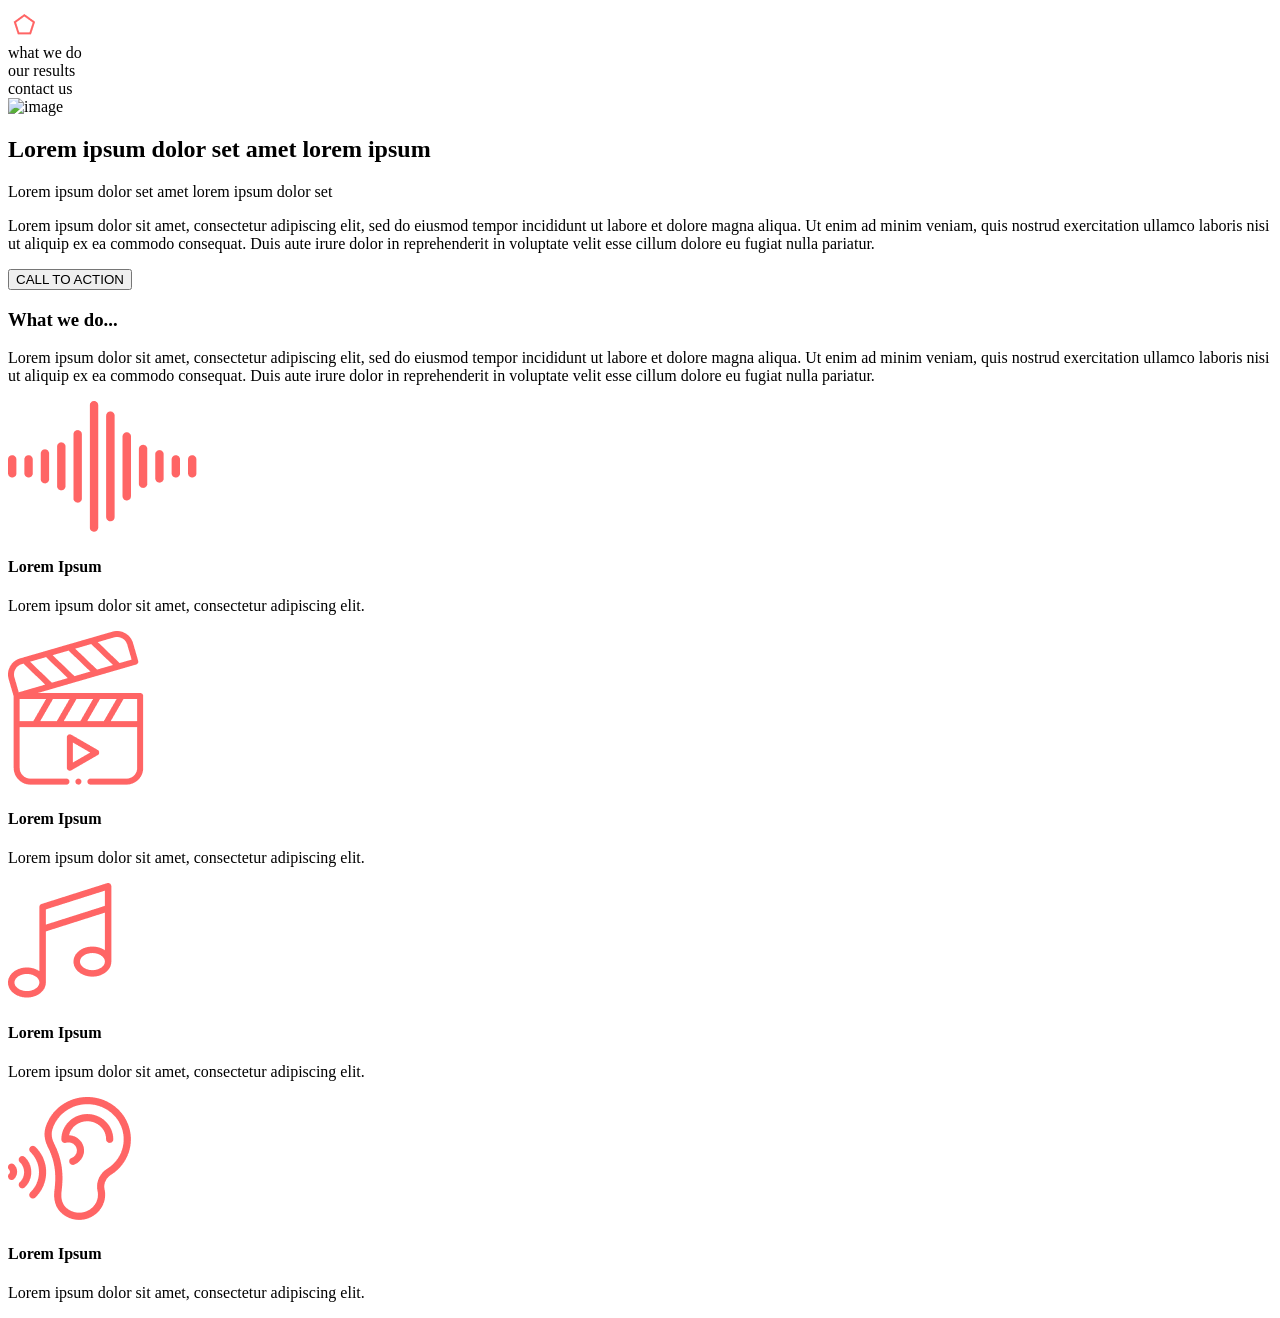
==== index.html @ 50480568 "Add project to repo" ====
<!DOCTYPE html>
<html lang="en">
<head>
    <meta charset="UTF-8">
    <meta name="viewport" content="width=device-width, initial-scale=1.0">
    <title>HEADPHONES</title>
    <link rel="stylesheet" href="styles.css">
</head>
<body>
    <section class="header">
        <div class="header-box">
            <header class="header">
                <img class="logo" src="images/logo.png" alt="LOGO">
                <div class="menu">what we do</div>
                <div class="menu">our results</div>
                <div class="menu">contact us</div>
            </header>
        </div>
    </section>
    <section class="main-part">
        <div class="main-part-box">
            <div class="main-part">
                <img class="backround-img-1" src="images/img-1" alt="image">
                <div class="text">
                    <h2>Lorem ipsum dolor set amet lorem ipsum</h2>
                    <p>Lorem ipsum dolor set amet lorem ipsum dolor set</p>
                    <p>Lorem ipsum dolor sit amet, consectetur adipiscing elit, sed do eiusmod tempor incididunt ut labore et dolore magna aliqua. Ut enim ad minim veniam, quis nostrud exercitation ullamco laboris nisi ut aliquip ex ea commodo consequat. Duis aute irure dolor in reprehenderit in voluptate velit esse cillum dolore eu fugiat nulla pariatur.</p>
                    <div class="button">
                        <button>CALL TO ACTION</button>
                    </div>
                </div>
            </div>
        </div>
    </section>
    <section class="part-1-what-we-do">
        <div class="what-we-do">
            <div class="text-wapper">
                <h3>What we do...</h3>

                <p>Lorem ipsum dolor sit amet, consectetur adipiscing elit, sed do eiusmod tempor incididunt ut labore et dolore magna aliqua. Ut enim ad minim veniam, quis nostrud exercitation ullamco laboris nisi ut aliquip ex ea commodo consequat. Duis aute irure dolor in reprehenderit in voluptate velit esse cillum dolore eu fugiat nulla pariatur.</p>
            </div>
        </div>
    </section>
    <section class="part-2-icons">
        <div class="part-icons">
            <div class="icon-1">
                <img class="icon" src="images/icon-1.png" alt="image">
                <h4>Lorem Ipsum</h4>
                <p>Lorem ipsum dolor sit amet, consectetur adipiscing elit.</p>
            </div>
            <div class="icon-2">
                <img class="icon" src="images/icon-2.png" alt="image">
                <h4>Lorem Ipsum</h4>
                <p>Lorem ipsum dolor sit amet, consectetur adipiscing elit.</p>
            </div>
            <div class="icon-3">
                <img class="icon" src="images/icon-3.png" alt="image">
                <h4>Lorem Ipsum</h4>
                <p>Lorem ipsum dolor sit amet, consectetur adipiscing elit.</p>
            </div>
            <div class="icon-4">
                <img class="icon" src="images/icon-4.png" alt="image">
                <h4>Lorem Ipsum</h4>
                <p>Lorem ipsum dolor sit amet, consectetur adipiscing elit.</p>
            </div>

        </div>
    </section>
</body>
</html>
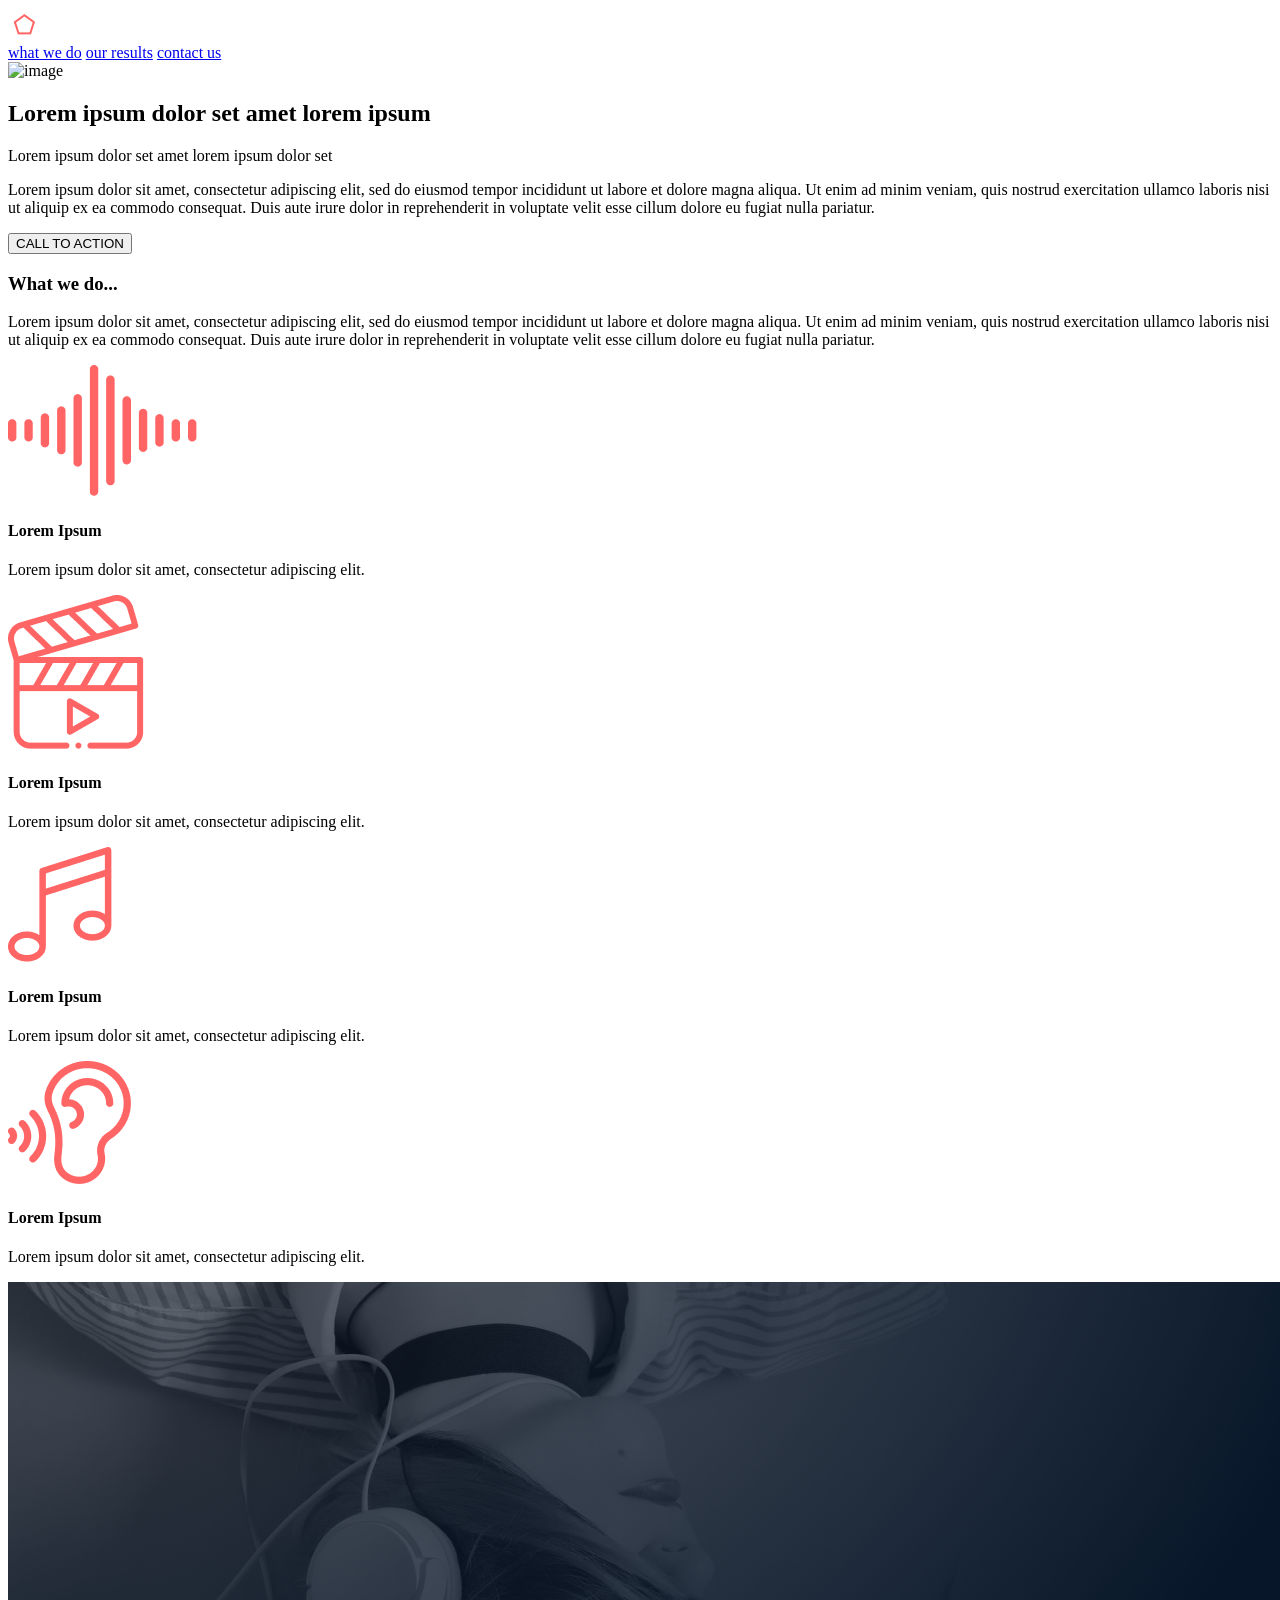
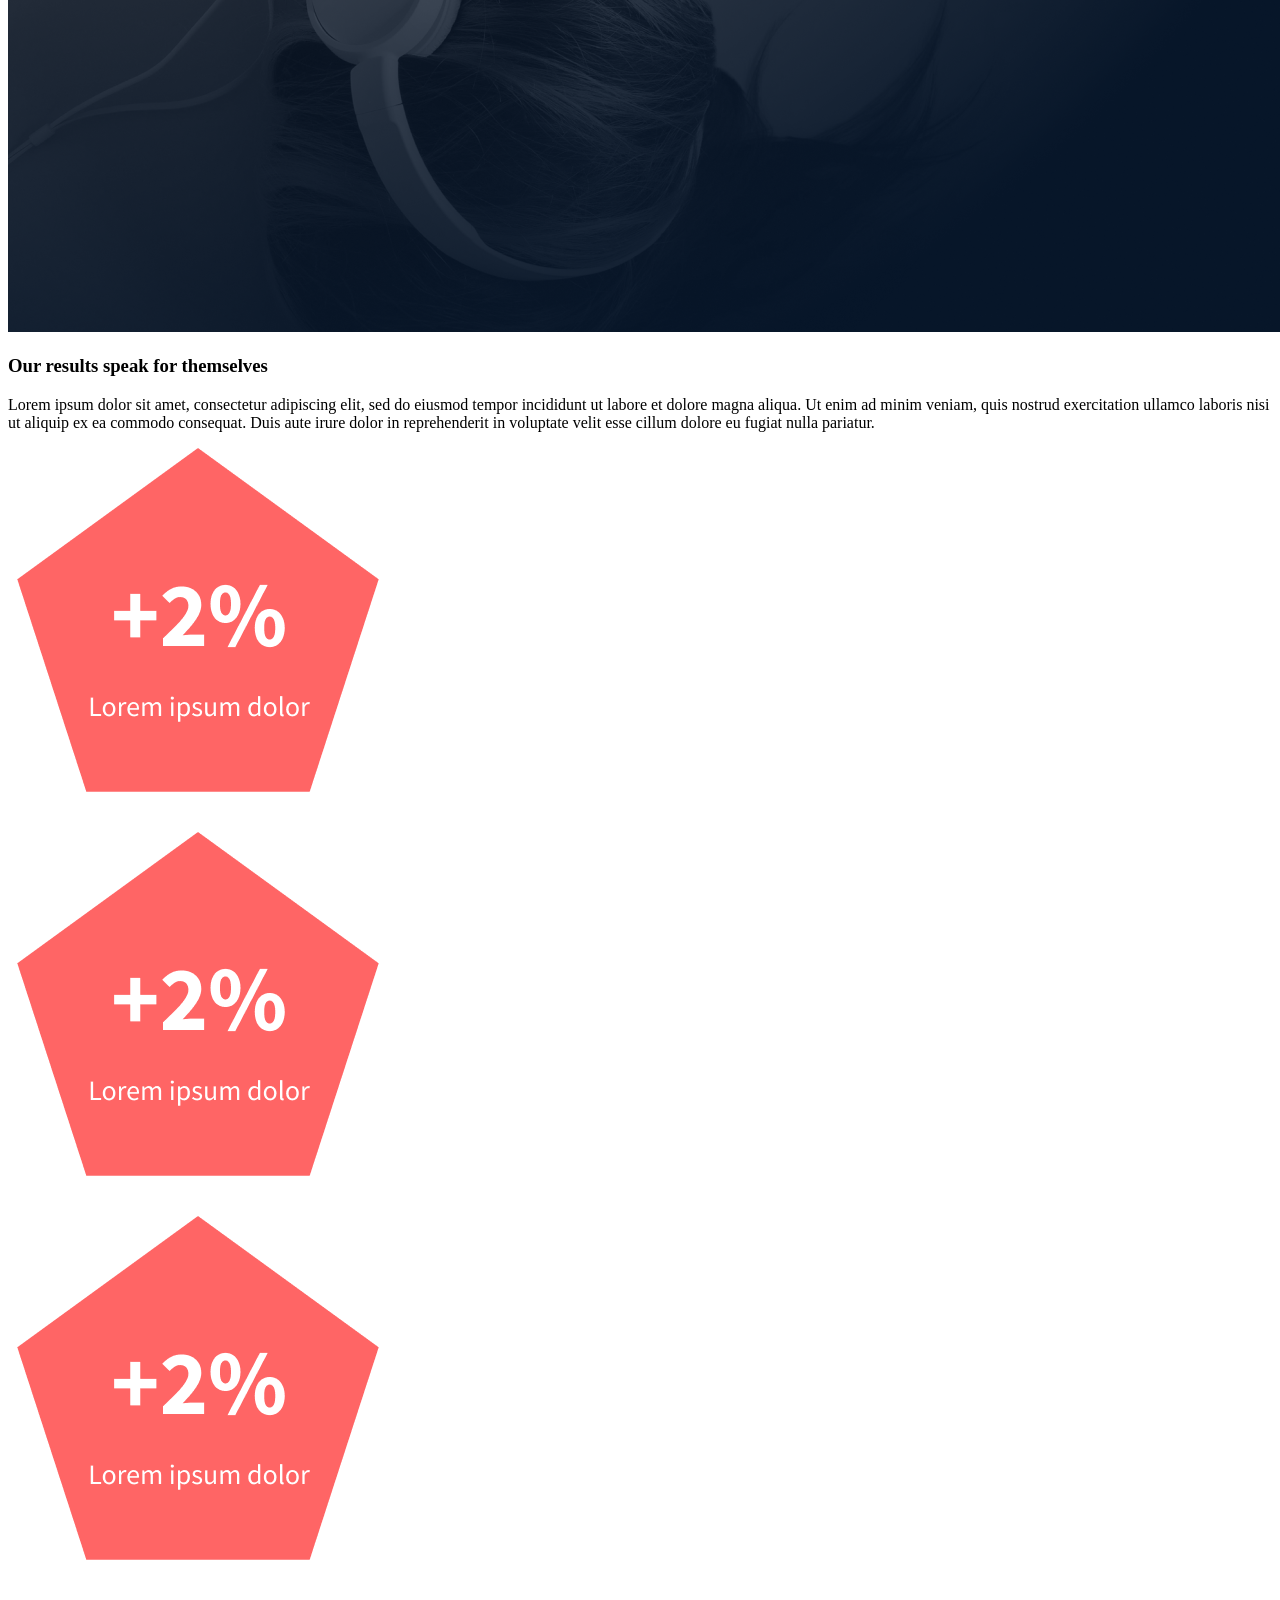
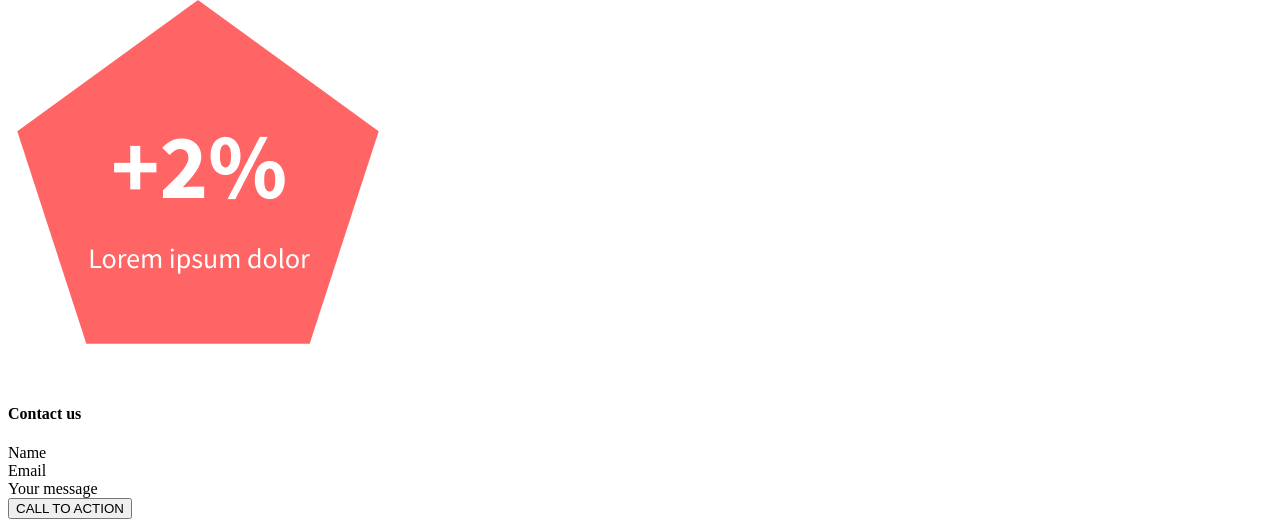
==== commit 76e29c03: "Add the file" ====
--- a/index.html
+++ b/index.html
@@ -7,20 +7,24 @@
     <link rel="stylesheet" href="styles.css">
 </head>
 <body>
-    <section class="header">
+    <section class="section-header">
         <div class="header-box">
             <header class="header">
                 <img class="logo" src="images/logo.png" alt="LOGO">
-                <div class="menu">what we do</div>
-                <div class="menu">our results</div>
-                <div class="menu">contact us</div>
+                <div class="menu">
+                    <nav>
+                        <a href="what-we-do">what we do</a>
+                        <a href="our results">our results</a>
+                        <a href="contact us">contact us</a>
+                    </nav>
+                </div>
             </header>
         </div>
     </section>
-    <section class="main-part">
+    <section class="section-main-part">
         <div class="main-part-box">
             <div class="main-part">
-                <img class="backround-img-1" src="images/img-1" alt="image">
+                <img class="background-img-1" src="images/img-1.png" alt="image">
                 <div class="text">
                     <h2>Lorem ipsum dolor set amet lorem ipsum</h2>
                     <p>Lorem ipsum dolor set amet lorem ipsum dolor set</p>
@@ -32,7 +36,7 @@
             </div>
         </div>
     </section>
-    <section class="part-1-what-we-do">
+    <section class="section-part-1">
         <div class="what-we-do">
             <div class="text-wapper">
                 <h3>What we do...</h3>
@@ -41,8 +45,8 @@
             </div>
         </div>
     </section>
-    <section class="part-2-icons">
-        <div class="part-icons">
+    <section class="section-part-2">
+        <div class="icons">
             <div class="icon-1">
                 <img class="icon" src="images/icon-1.png" alt="image">
                 <h4>Lorem Ipsum</h4>
@@ -63,7 +67,45 @@
                 <h4>Lorem Ipsum</h4>
                 <p>Lorem ipsum dolor sit amet, consectetur adipiscing elit.</p>
             </div>
-
+        </div>
+    </section>
+    <section class="section-part-3">
+        <div class="dark">
+            <img class="background-img-2" src="images/img-2.png" alt="image">
+            <h3>Our results speak for themselves</h3>
+            <p>Lorem ipsum dolor sit amet, consectetur adipiscing elit, sed do eiusmod tempor incididunt ut labore et dolore magna aliqua. Ut enim ad minim veniam, quis nostrud exercitation ullamco laboris nisi ut aliquip ex ea commodo consequat. Duis aute irure dolor in reprehenderit in voluptate velit esse cillum dolore eu fugiat nulla pariatur.</p>
+            <div class="dot-images">
+                <img class="dot" src="images/dot.png" alt="image">
+            </div>
+            <div class="dot-images">
+                <img class="dot" src="images/dot.png" alt="image">
+            </div>
+            <div class="dot-images">
+                <img class="dot" src="images/dot.png" alt="image">
+            </div>
+            <div class="dot-images">
+                <img class="dot" src="images/dot.png" alt="image">
+            </div>
+        </div>
+    </section>
+    <section class="section-part-4">
+        <div class="contact-us">
+            <h4>Contact us</h4>
+            <div class="input-2">
+                <div class="text">Name</div>
+                <div class="rectangle"></div>
+            </div>
+            <div class="input-2">
+                <div class="text">Email</div>
+                <div class="rectangle"></div>
+            </div>
+            <div class="input-3">
+                <div class="text">Your message</div>
+                <div class="rectangle"></div>
+            </div>
+            <div class="button">
+                <button>CALL TO ACTION</button>
+            </div>
         </div>
     </section>
 </body>
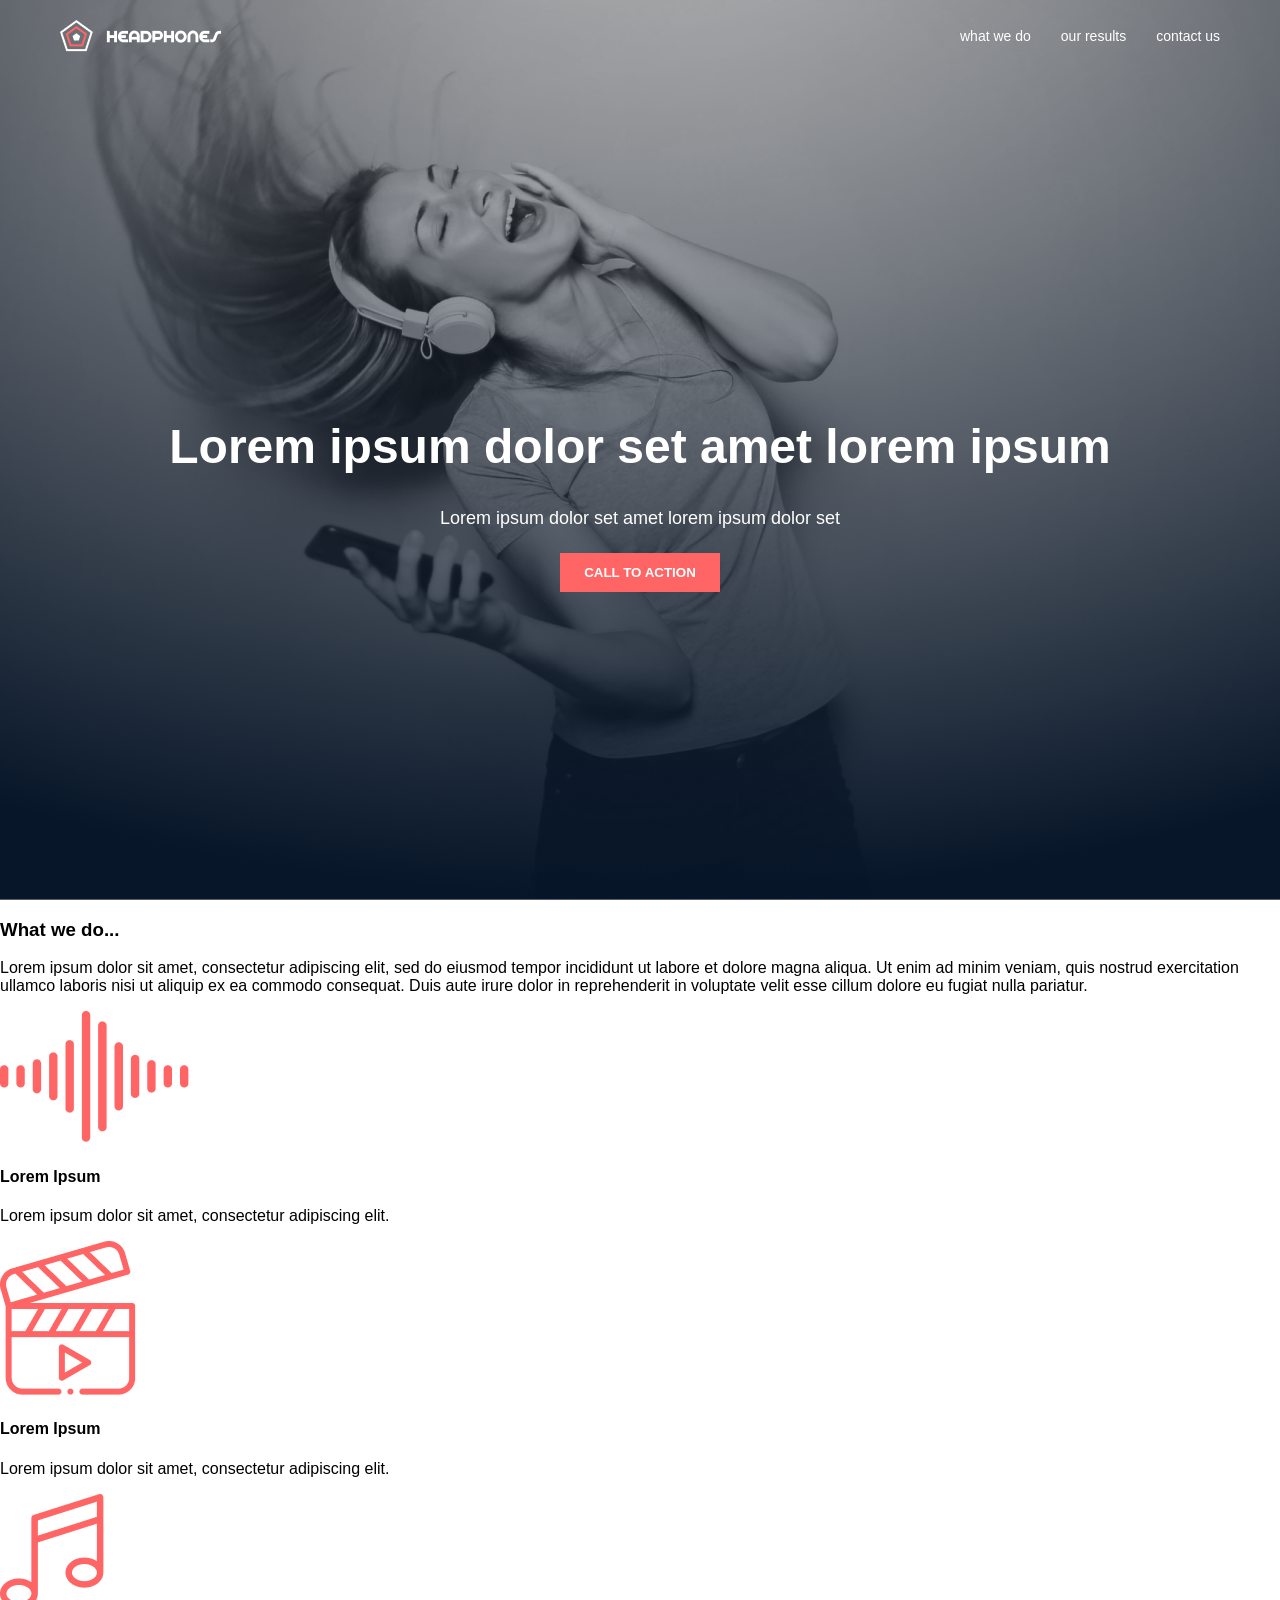
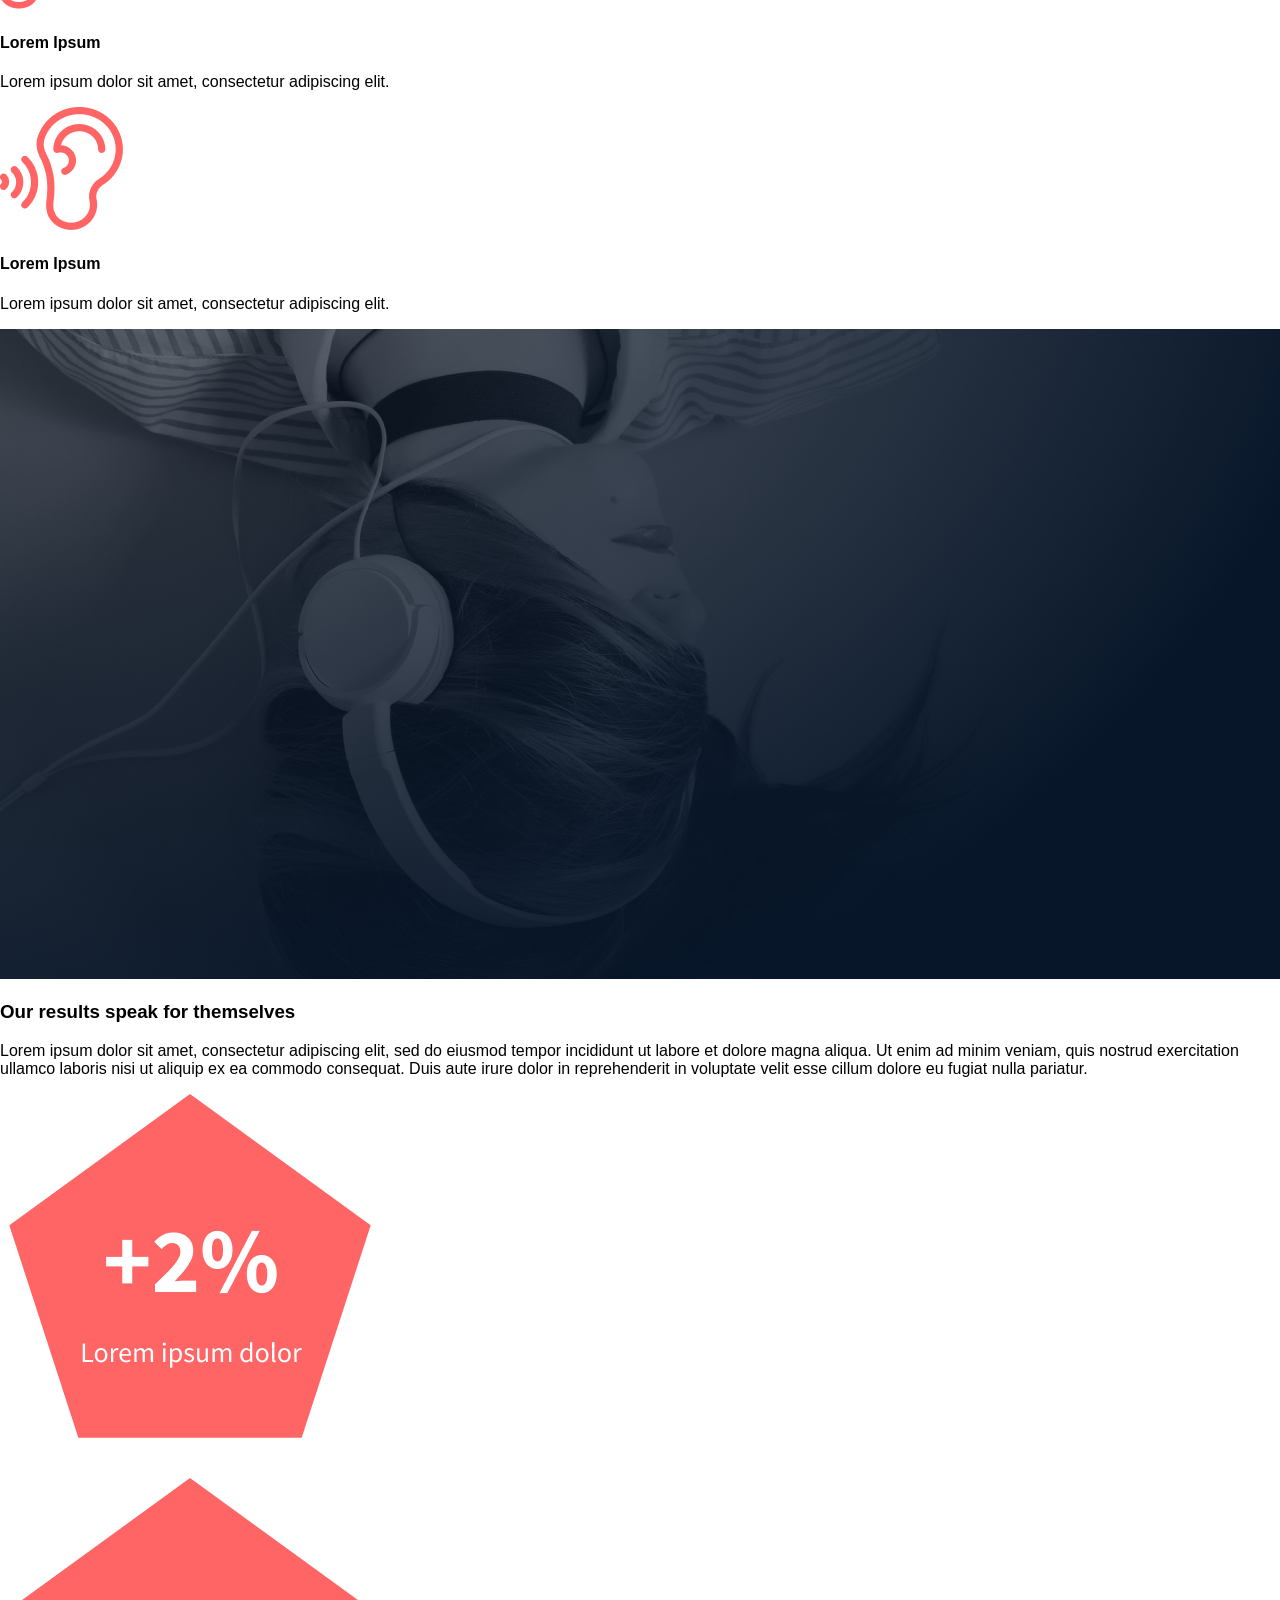
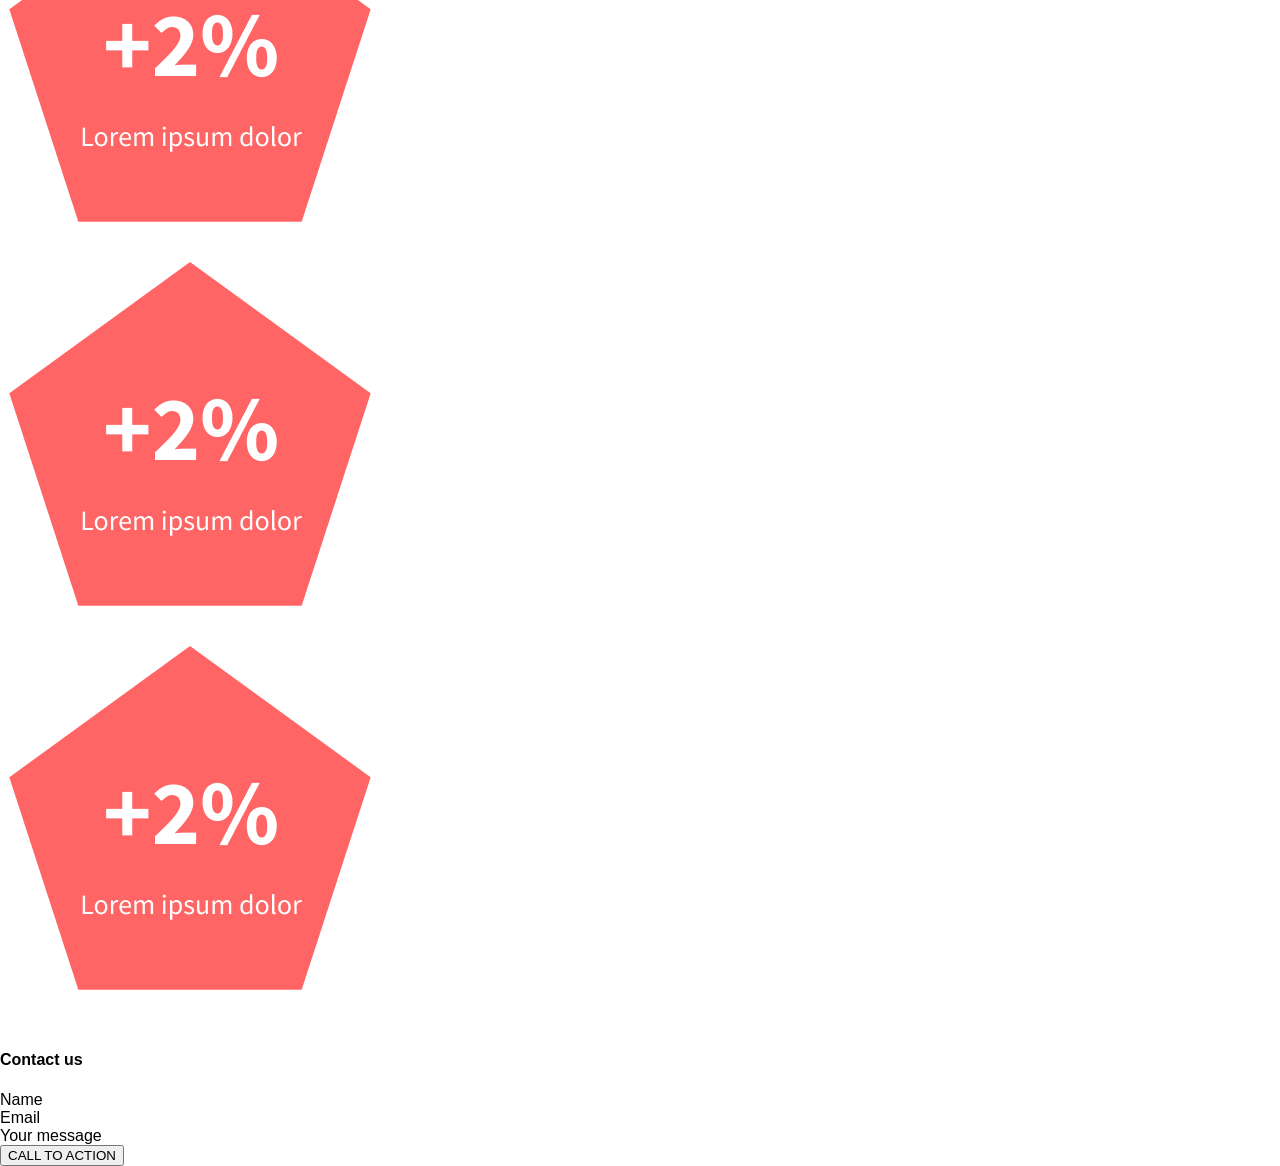
==== commit 38c76e1a: "Add task1" ====
--- a/index.html
+++ b/index.html
@@ -7,34 +7,21 @@
     <link rel="stylesheet" href="styles.css">
 </head>
 <body>
-    <section class="section-header">
-        <div class="header-box">
-            <header class="header">
-                <img class="logo" src="images/logo.png" alt="LOGO">
-                <div class="menu">
-                    <nav>
-                        <a href="what-we-do">what we do</a>
-                        <a href="our results">our results</a>
-                        <a href="contact us">contact us</a>
-                    </nav>
-                </div>
-            </header>
-        </div>
-    </section>
-    <section class="section-main-part">
-        <div class="main-part-box">
-            <div class="main-part">
-                <img class="background-img-1" src="images/img-1.png" alt="image">
-                <div class="text">
-                    <h2>Lorem ipsum dolor set amet lorem ipsum</h2>
-                    <p>Lorem ipsum dolor set amet lorem ipsum dolor set</p>
-                    <p>Lorem ipsum dolor sit amet, consectetur adipiscing elit, sed do eiusmod tempor incididunt ut labore et dolore magna aliqua. Ut enim ad minim veniam, quis nostrud exercitation ullamco laboris nisi ut aliquip ex ea commodo consequat. Duis aute irure dolor in reprehenderit in voluptate velit esse cillum dolore eu fugiat nulla pariatur.</p>
-                    <div class="button">
-                        <button>CALL TO ACTION</button>
-                    </div>
-                </div>
-            </div>
-        </div>
+    <section class="hero">
+    <header class="navbar">
+        <img class="logo" src="images/logo.png" alt="LOGO">
+        <nav class="nav-links">
+        <a href="#">what we do</a>
+        <a href="#">our results</a>
+        <a href="#">contact us</a>
+        </nav>
+    </header>
+
+    <div class="hero-content">
+        <h1>Lorem ipsum dolor set amet lorem ipsum</h1>
+        <p>Lorem ipsum dolor set amet lorem ipsum dolor set</p>
+        <button>CALL TO ACTION</button>
+    </div>
     </section>
     <section class="section-part-1">
         <div class="what-we-do">
--- a/styles.css
+++ b/styles.css
@@ -0,0 +1,61 @@
+body {
+  margin: 0;
+  font-family: Arial, sans-serif;
+}
+
+.hero {
+  height: 100vh;
+  background: url('images/img-1.png') center/cover no-repeat;
+  color: white;
+  display: flex;
+  flex-direction: column;
+}
+
+/* NAVBAR */
+.navbar {
+  display: flex;
+  justify-content: space-between;
+  align-items: center;
+  padding: 20px 60px;
+}
+
+.nav-links {
+  display: flex;
+  gap: 30px;
+}
+
+.nav-links a {
+  color: white;
+  text-decoration: none;
+  font-size: 14px;
+}
+
+/* HERO CONTENT */
+.hero-content {
+  flex: 1;
+  display: flex;
+  flex-direction: column;
+  justify-content: center;
+  align-items: center;
+  text-align: center;
+}
+
+.hero-content h1 {
+  font-size: 48px;
+  margin-bottom: 16px;
+}
+
+.hero-content p {
+  font-size: 18px;
+  margin-bottom: 24px;
+  max-width: 600px;
+}
+
+.hero-content button {
+  padding: 12px 24px;
+  background: #ff6565;
+  border: none;
+  color: white;
+  font-weight: bold;
+  cursor: pointer;
+}
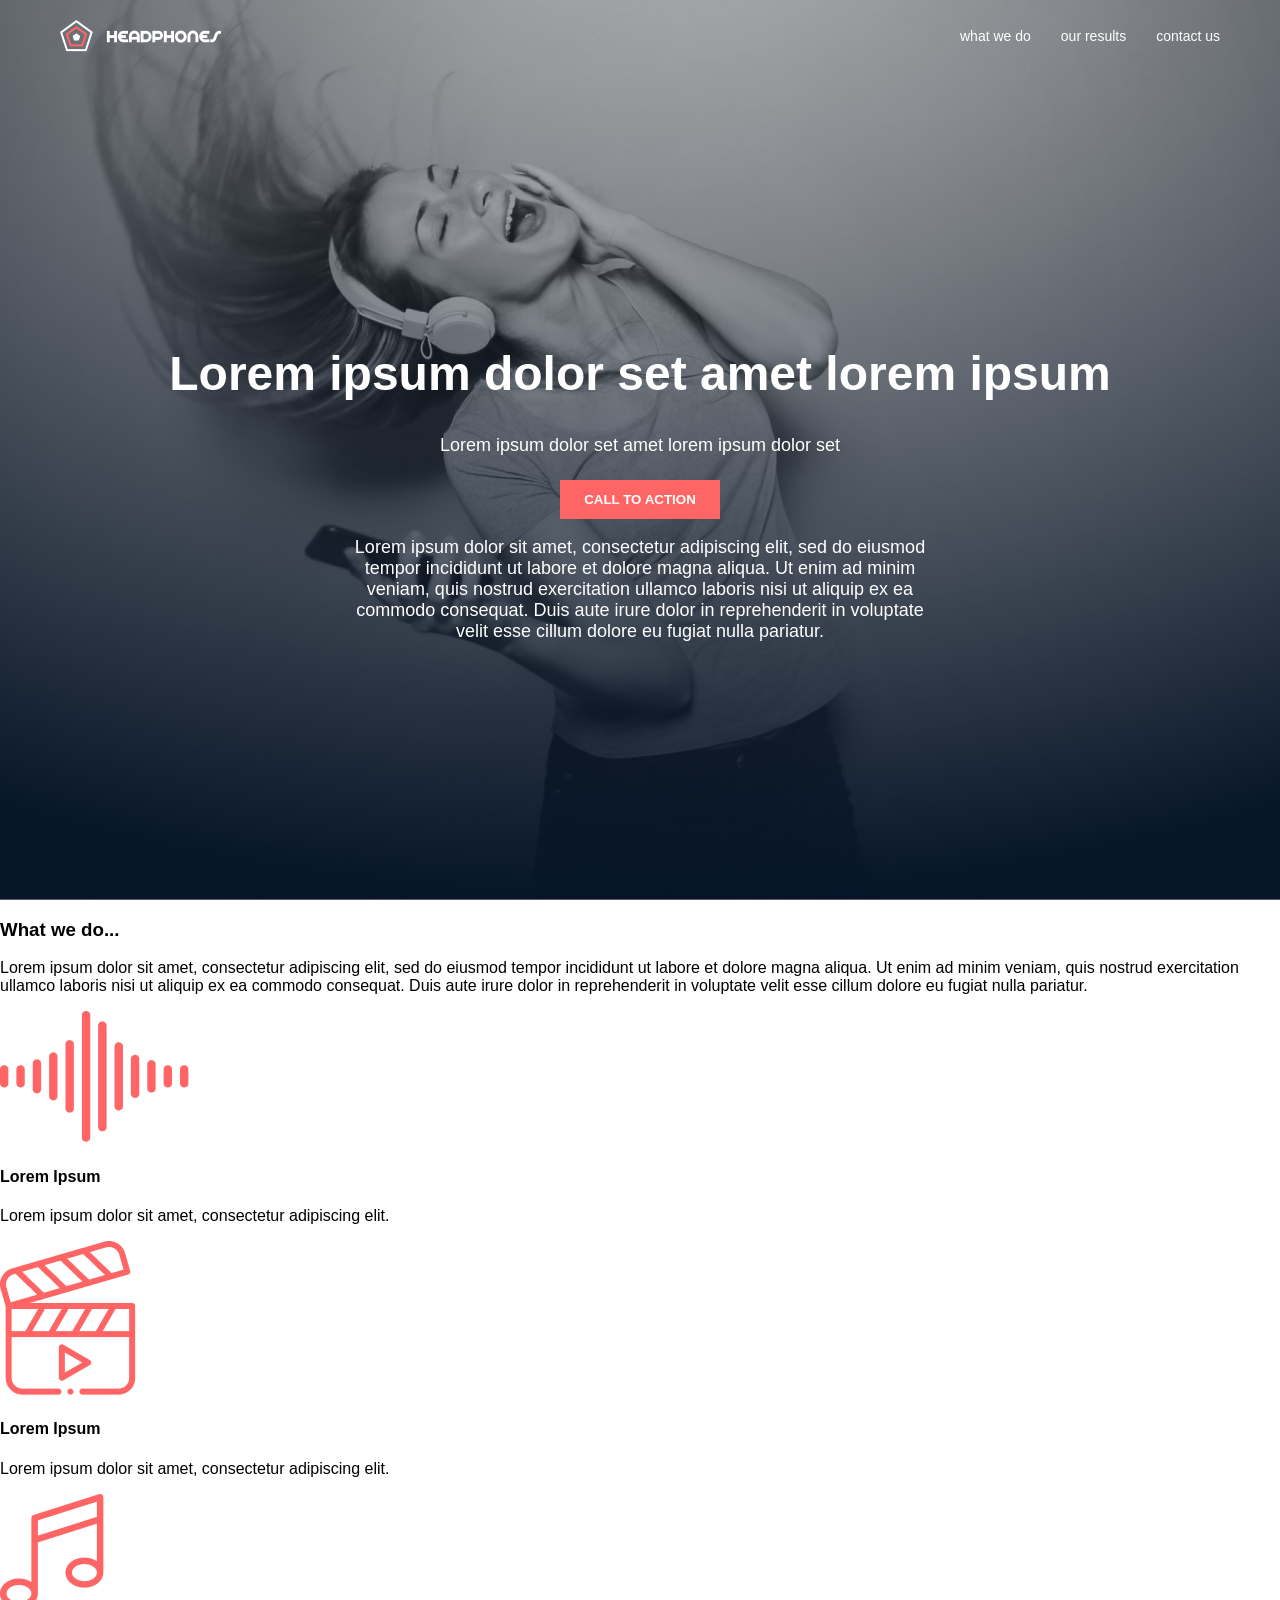
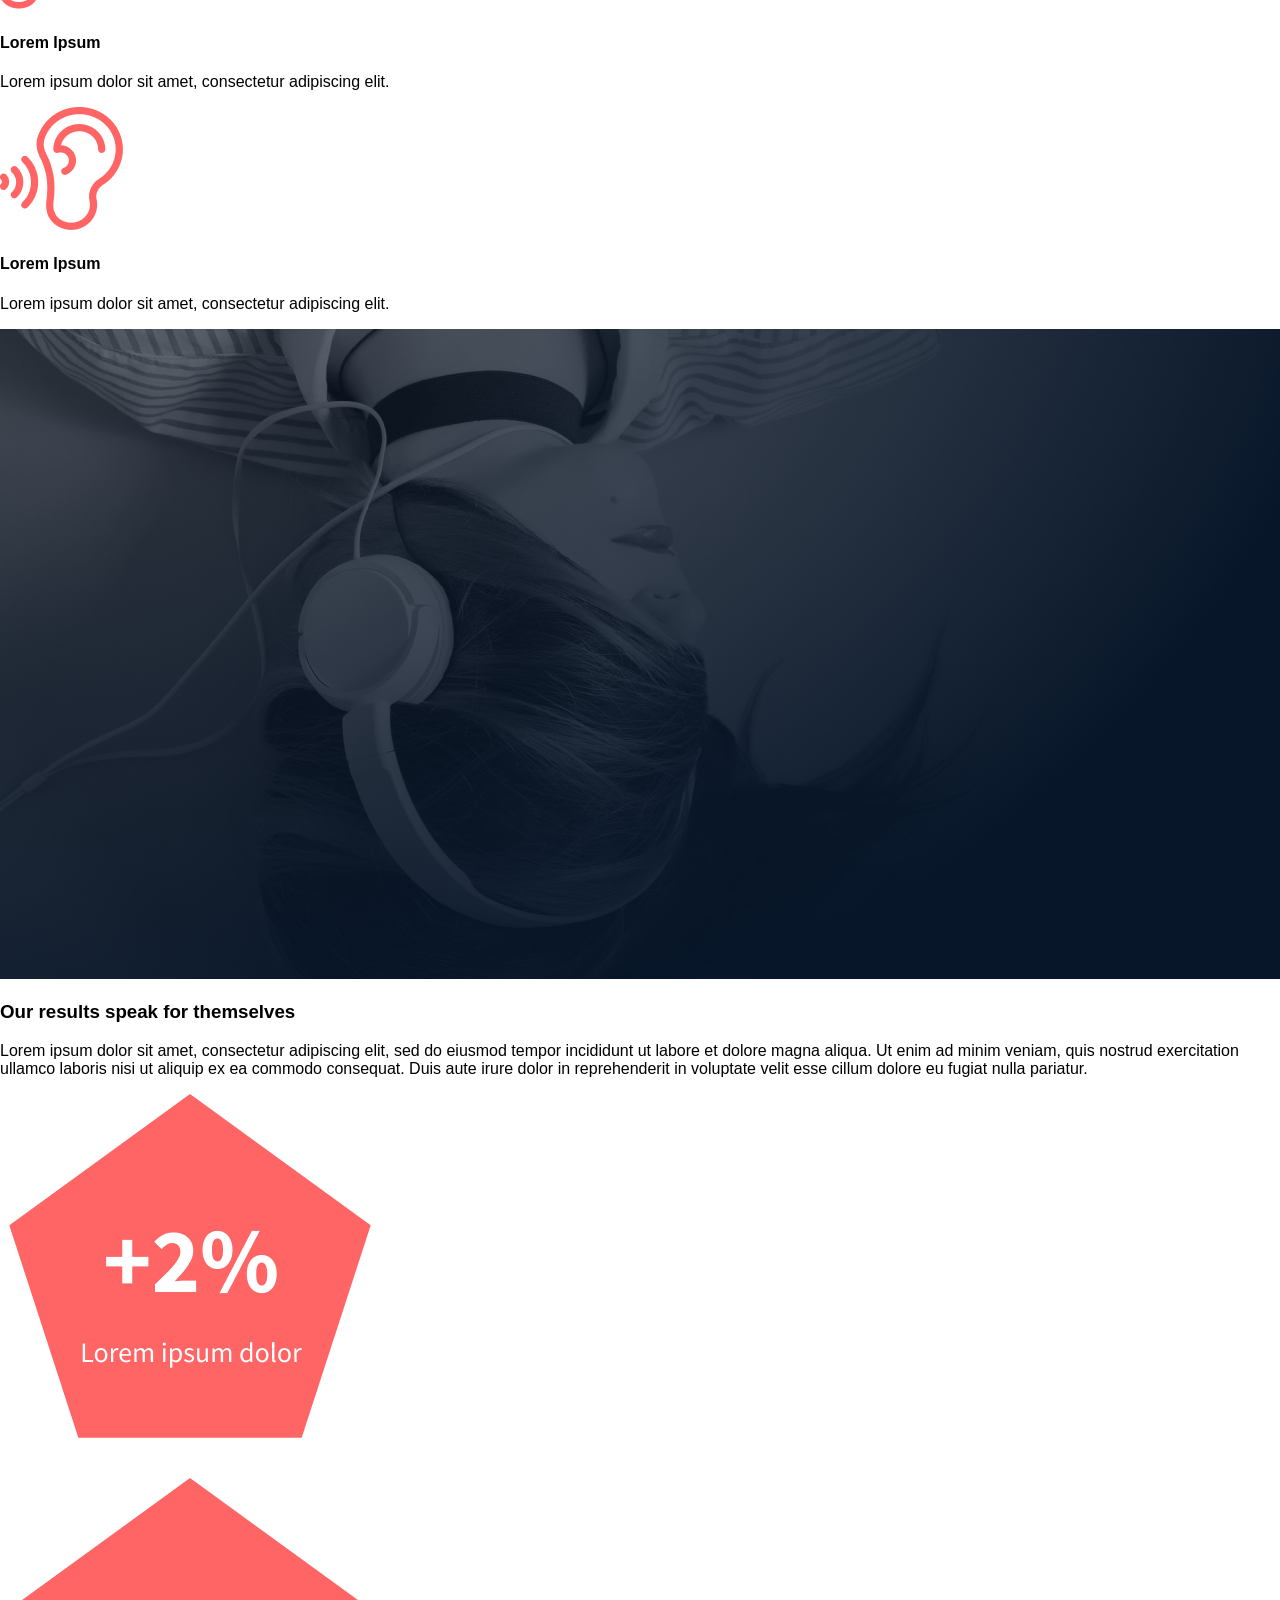
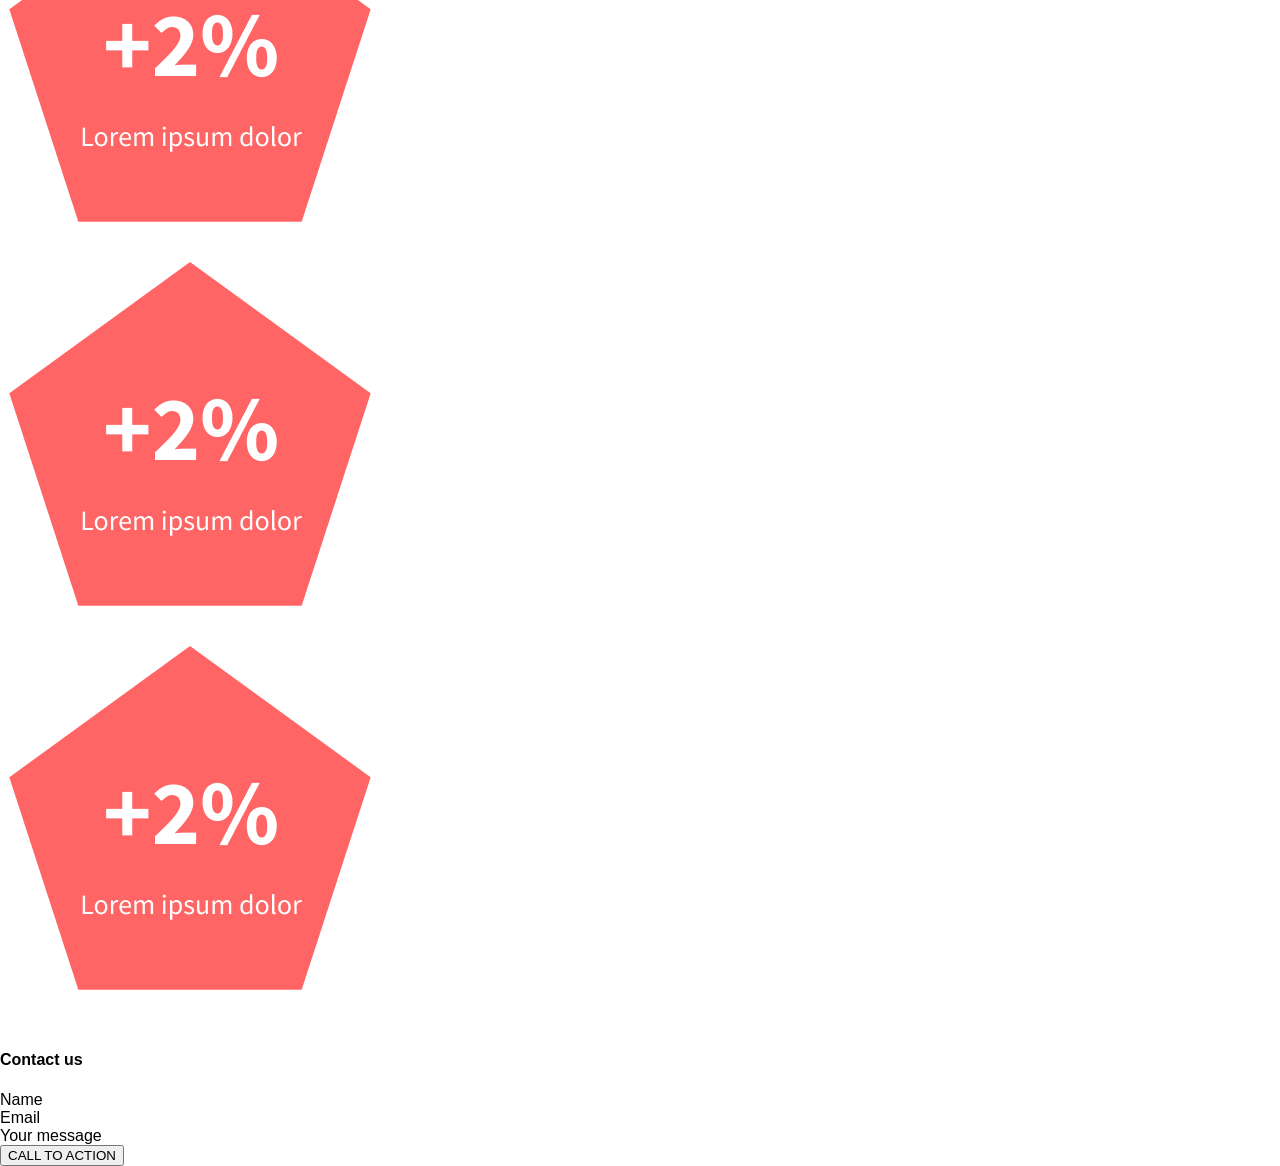
==== commit 390c3bd3: "Modify index.html" ====
--- a/index.html
+++ b/index.html
@@ -21,6 +21,8 @@
         <h1>Lorem ipsum dolor set amet lorem ipsum</h1>
         <p>Lorem ipsum dolor set amet lorem ipsum dolor set</p>
         <button>CALL TO ACTION</button>
+        <p>Lorem ipsum dolor sit amet, consectetur adipiscing elit, sed do eiusmod tempor incididunt ut labore et dolore magna aliqua. Ut enim ad minim veniam, quis nostrud exercitation ullamco laboris nisi ut aliquip ex ea commodo consequat. Duis aute irure dolor in reprehenderit in voluptate velit esse cillum dolore eu fugiat nulla pariatur.</p>
+
     </div>
     </section>
     <section class="section-part-1">
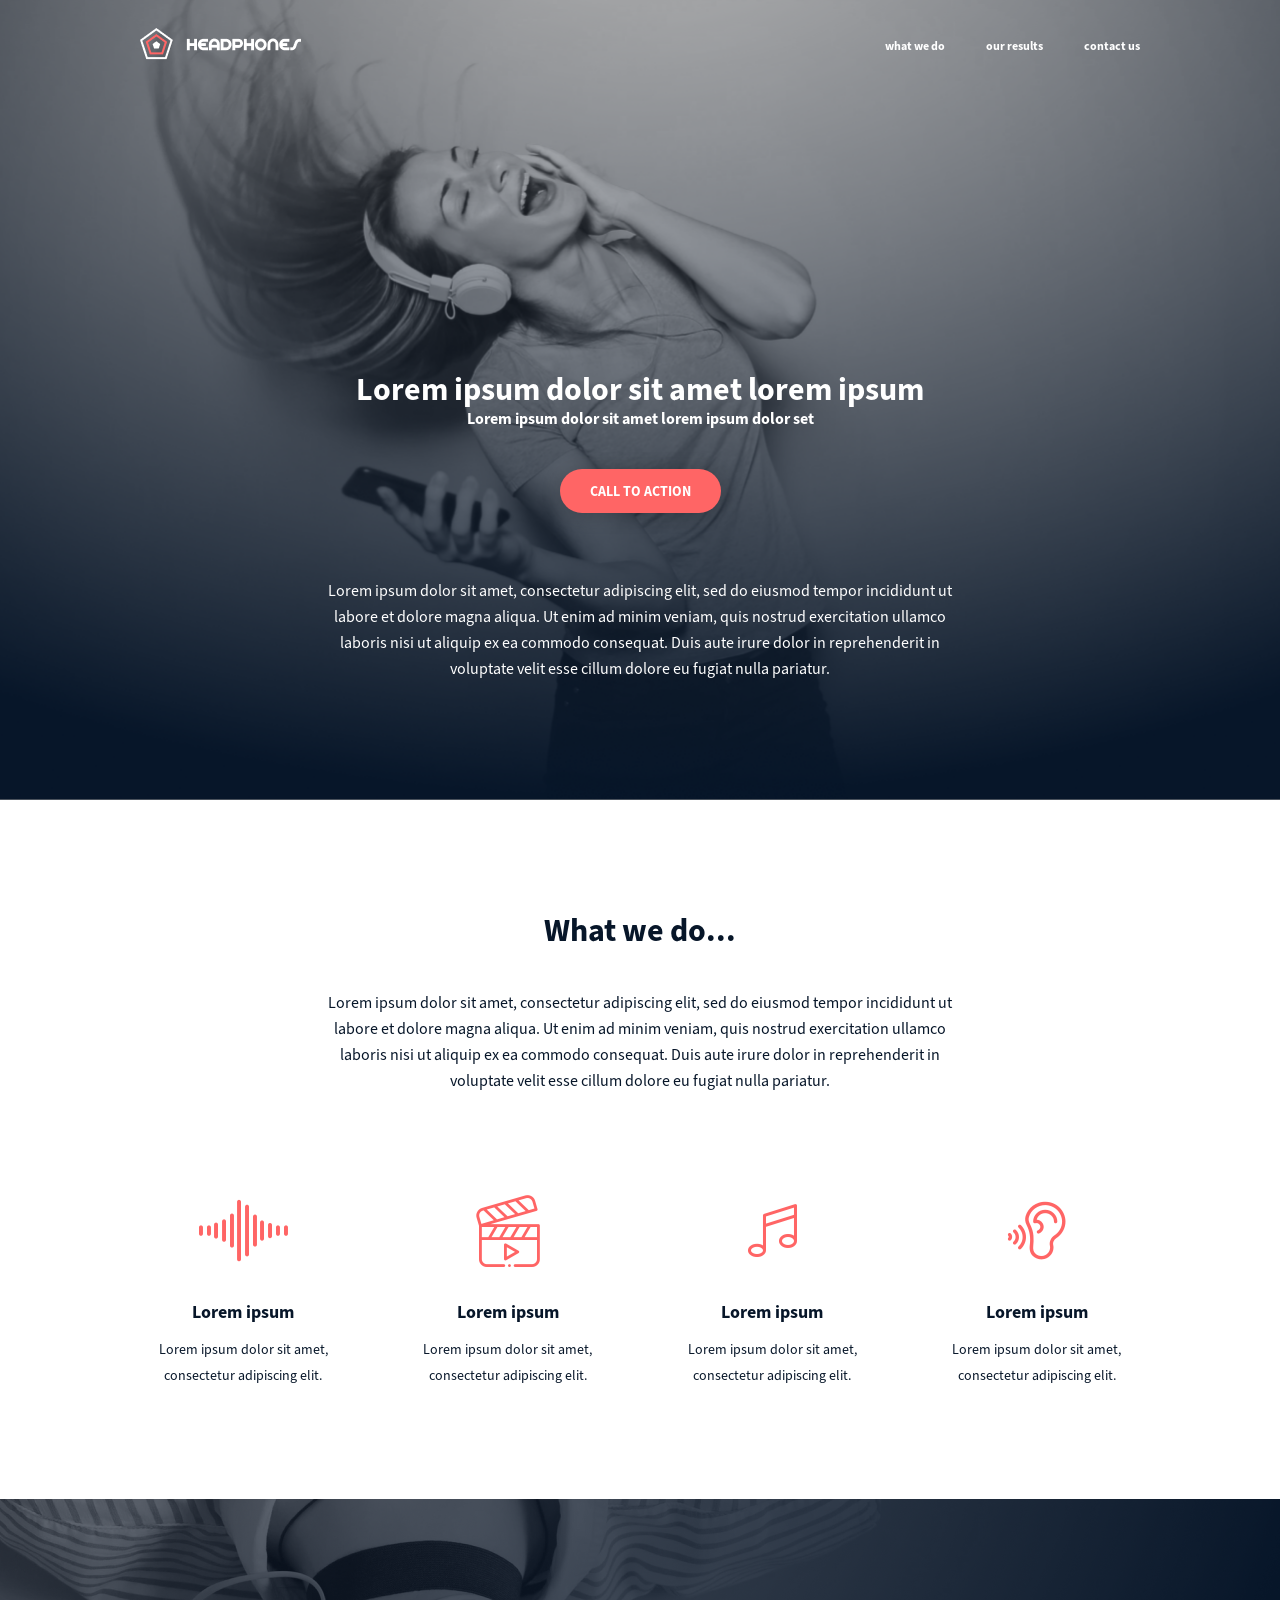
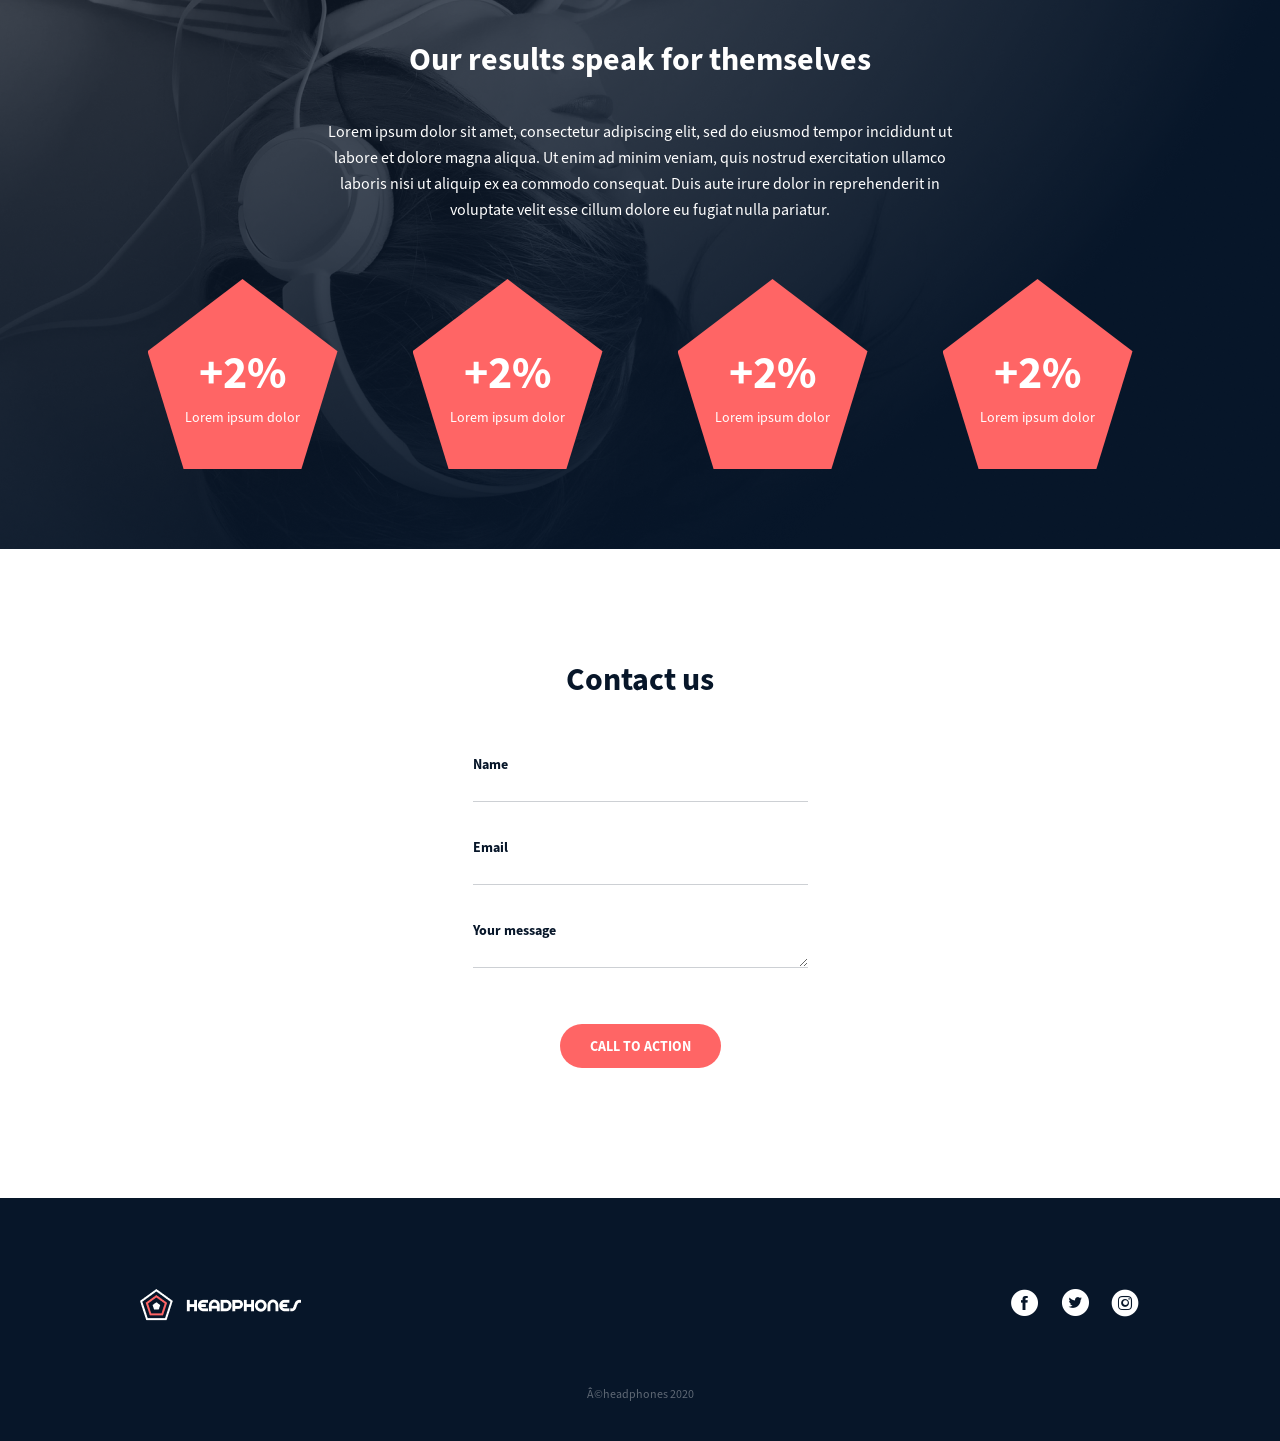
==== commit 91ba19f7: "Complete responsive headphones sections for tasks 2–5 Add the supplied icon font, results, accessibl" ====
--- a/index.html
+++ b/index.html
@@ -1,101 +1,13 @@
-<!DOCTYPE html>
-<html lang="en">
-<head>
-    <meta charset="UTF-8">
-    <meta name="viewport" content="width=device-width, initial-scale=1.0">
-    <title>HEADPHONES</title>
-    <link rel="stylesheet" href="styles.css">
-</head>
-<body>
-    <section class="hero">
-    <header class="navbar">
-        <img class="logo" src="images/logo.png" alt="LOGO">
-        <nav class="nav-links">
-        <a href="#">what we do</a>
-        <a href="#">our results</a>
-        <a href="#">contact us</a>
-        </nav>
-    </header>
-
-    <div class="hero-content">
-        <h1>Lorem ipsum dolor set amet lorem ipsum</h1>
-        <p>Lorem ipsum dolor set amet lorem ipsum dolor set</p>
-        <button>CALL TO ACTION</button>
-        <p>Lorem ipsum dolor sit amet, consectetur adipiscing elit, sed do eiusmod tempor incididunt ut labore et dolore magna aliqua. Ut enim ad minim veniam, quis nostrud exercitation ullamco laboris nisi ut aliquip ex ea commodo consequat. Duis aute irure dolor in reprehenderit in voluptate velit esse cillum dolore eu fugiat nulla pariatur.</p>
-
-    </div>
-    </section>
-    <section class="section-part-1">
-        <div class="what-we-do">
-            <div class="text-wapper">
-                <h3>What we do...</h3>
-
-                <p>Lorem ipsum dolor sit amet, consectetur adipiscing elit, sed do eiusmod tempor incididunt ut labore et dolore magna aliqua. Ut enim ad minim veniam, quis nostrud exercitation ullamco laboris nisi ut aliquip ex ea commodo consequat. Duis aute irure dolor in reprehenderit in voluptate velit esse cillum dolore eu fugiat nulla pariatur.</p>
-            </div>
-        </div>
-    </section>
-    <section class="section-part-2">
-        <div class="icons">
-            <div class="icon-1">
-                <img class="icon" src="images/icon-1.png" alt="image">
-                <h4>Lorem Ipsum</h4>
-                <p>Lorem ipsum dolor sit amet, consectetur adipiscing elit.</p>
-            </div>
-            <div class="icon-2">
-                <img class="icon" src="images/icon-2.png" alt="image">
-                <h4>Lorem Ipsum</h4>
-                <p>Lorem ipsum dolor sit amet, consectetur adipiscing elit.</p>
-            </div>
-            <div class="icon-3">
-                <img class="icon" src="images/icon-3.png" alt="image">
-                <h4>Lorem Ipsum</h4>
-                <p>Lorem ipsum dolor sit amet, consectetur adipiscing elit.</p>
-            </div>
-            <div class="icon-4">
-                <img class="icon" src="images/icon-4.png" alt="image">
-                <h4>Lorem Ipsum</h4>
-                <p>Lorem ipsum dolor sit amet, consectetur adipiscing elit.</p>
-            </div>
-        </div>
-    </section>
-    <section class="section-part-3">
-        <div class="dark">
-            <img class="background-img-2" src="images/img-2.png" alt="image">
-            <h3>Our results speak for themselves</h3>
-            <p>Lorem ipsum dolor sit amet, consectetur adipiscing elit, sed do eiusmod tempor incididunt ut labore et dolore magna aliqua. Ut enim ad minim veniam, quis nostrud exercitation ullamco laboris nisi ut aliquip ex ea commodo consequat. Duis aute irure dolor in reprehenderit in voluptate velit esse cillum dolore eu fugiat nulla pariatur.</p>
-            <div class="dot-images">
-                <img class="dot" src="images/dot.png" alt="image">
-            </div>
-            <div class="dot-images">
-                <img class="dot" src="images/dot.png" alt="image">
-            </div>
-            <div class="dot-images">
-                <img class="dot" src="images/dot.png" alt="image">
-            </div>
-            <div class="dot-images">
-                <img class="dot" src="images/dot.png" alt="image">
-            </div>
-        </div>
-    </section>
-    <section class="section-part-4">
-        <div class="contact-us">
-            <h4>Contact us</h4>
-            <div class="input-2">
-                <div class="text">Name</div>
-                <div class="rectangle"></div>
-            </div>
-            <div class="input-2">
-                <div class="text">Email</div>
-                <div class="rectangle"></div>
-            </div>
-            <div class="input-3">
-                <div class="text">Your message</div>
-                <div class="rectangle"></div>
-            </div>
-            <div class="button">
-                <button>CALL TO ACTION</button>
-            </div>
-        </div>
-    </section>
-</body>
-</html>+<!DOCTYPE html>
+<html lang="en"><head><meta charset="UTF-8"><meta name="viewport" content="width=device-width, initial-scale=1.0"><title>Headphones</title><link rel="stylesheet" href="styles.css"></head><body>
+<header class="header" id="top"><div class="container header-container">
+  <input type="checkbox" id="nav-toggle" class="nav-toggle" aria-label="Toggle navigation menu" aria-controls="navigation">
+  <label for="nav-toggle" class="nav-toggle-label" aria-hidden="true"><span></span><span></span><span></span></label>
+  <a href="#top" class="logo"><img src="images/logo.png" width="161" height="32" alt="Headphones home"></a>
+  <nav id="navigation" aria-label="Main navigation"><ul><li><a href="#what-we-do">what we do</a></li><li><a href="#our-results">our results</a></li><li><a href="#contact-us">contact us</a></li></ul></nav>
+</div></header><main><section class="hero" aria-labelledby="hero-title"><div class="container">
+<h1 id="hero-title">Lorem ipsum dolor sit amet lorem ipsum</h1>
+<p class="hero-subtitle">Lorem ipsum dolor sit amet lorem ipsum dolor set</p>
+<a class="btn" href="#what-we-do">CALL TO ACTION</a>
+<p class="description">Lorem ipsum dolor sit amet, consectetur adipiscing elit, sed do eiusmod tempor incididunt ut labore et dolore magna aliqua. Ut enim ad minim veniam, quis nostrud exercitation ullamco laboris nisi ut aliquip ex ea commodo consequat. Duis aute irure dolor in reprehenderit in voluptate velit esse cillum dolore eu fugiat nulla pariatur.</p></div></section><section class="section what-we-do" id="what-we-do" aria-labelledby="what-title"><div class="container"><h2 id="what-title">What we do...</h2><p class="description">Lorem ipsum dolor sit amet, consectetur adipiscing elit, sed do eiusmod tempor incididunt ut labore et dolore magna aliqua. Ut enim ad minim veniam, quis nostrud exercitation ullamco laboris nisi ut aliquip ex ea commodo consequat. Duis aute irure dolor in reprehenderit in voluptate velit esse cillum dolore eu fugiat nulla pariatur.</p><div class="grid"><article class="card"><span class="icon holberton_school-icon-ic_sound" aria-hidden="true"></span><h3>Lorem ipsum</h3><p>Lorem ipsum dolor sit amet,<br> consectetur adipiscing elit.</p></article><article class="card"><span class="icon holberton_school-icon-ic_video" aria-hidden="true"></span><h3>Lorem ipsum</h3><p>Lorem ipsum dolor sit amet,<br> consectetur adipiscing elit.</p></article><article class="card"><span class="icon holberton_school-icon-ic_music" aria-hidden="true"></span><h3>Lorem ipsum</h3><p>Lorem ipsum dolor sit amet,<br> consectetur adipiscing elit.</p></article><article class="card"><span class="icon holberton_school-icon-ic_hearing" aria-hidden="true"></span><h3>Lorem ipsum</h3><p>Lorem ipsum dolor sit amet,<br> consectetur adipiscing elit.</p></article></div></div></section><section class="section results" id="our-results" aria-labelledby="results-title"><div class="container"><h2 id="results-title">Our results speak for themselves</h2><p class="description">Lorem ipsum dolor sit amet, consectetur adipiscing elit, sed do eiusmod tempor incididunt ut labore et dolore magna aliqua. Ut enim ad minim veniam, quis nostrud exercitation ullamco laboris nisi ut aliquip ex ea commodo consequat. Duis aute irure dolor in reprehenderit in voluptate velit esse cillum dolore eu fugiat nulla pariatur.</p><div class="grid"><div class="result"><strong>+2%</strong><p>Lorem ipsum dolor</p></div><div class="result"><strong>+2%</strong><p>Lorem ipsum dolor</p></div><div class="result"><strong>+2%</strong><p>Lorem ipsum dolor</p></div><div class="result"><strong>+2%</strong><p>Lorem ipsum dolor</p></div></div></div></section><section class="section contact" id="contact-us" aria-labelledby="contact-title"><div class="container"><h2 id="contact-title">Contact us</h2><form action="#contact-us" method="get"><div class="field"><label for="name">Name</label><input id="name" name="name" autocomplete="name" required></div><div class="field"><label for="email">Email</label><input id="email" name="email" type="email" autocomplete="email" required></div><div class="field"><label for="message">Your message</label><textarea id="message" name="message" rows="1" required></textarea></div><button class="btn" type="submit">CALL TO ACTION</button></form></div></section></main><footer class="footer"><div class="container"><div class="footer-row"><a href="#top"><img src="images/logo.png" width="161" height="32" alt="Headphones home"></a><nav aria-label="Social media"><ul><li><a href="https://www.facebook.com/" aria-label="Facebook"><span class="icon holberton_school-icon-ic_facebook" aria-hidden="true"></span></a></li><li><a href="https://twitter.com/" aria-label="Twitter"><span class="icon holberton_school-icon-ic_twitter" aria-hidden="true"></span></a></li><li><a href="https://www.instagram.com/" aria-label="Instagram"><span class="icon holberton_school-icon-ic_instagram" aria-hidden="true"></span></a></li></ul></nav></div><p class="copyright">Â©headphones 2020</p></div></footer>
+</body></html>
--- a/styles.css
+++ b/styles.css
@@ -1,61 +1,12 @@
-body {
-  margin: 0;
-  font-family: Arial, sans-serif;
-}
-
-.hero {
-  height: 100vh;
-  background: url('images/img-1.png') center/cover no-repeat;
-  color: white;
-  display: flex;
-  flex-direction: column;
-}
-
-/* NAVBAR */
-.navbar {
-  display: flex;
-  justify-content: space-between;
-  align-items: center;
-  padding: 20px 60px;
-}
-
-.nav-links {
-  display: flex;
-  gap: 30px;
-}
-
-.nav-links a {
-  color: white;
-  text-decoration: none;
-  font-size: 14px;
-}
-
-/* HERO CONTENT */
-.hero-content {
-  flex: 1;
-  display: flex;
-  flex-direction: column;
-  justify-content: center;
-  align-items: center;
-  text-align: center;
-}
-
-.hero-content h1 {
-  font-size: 48px;
-  margin-bottom: 16px;
-}
-
-.hero-content p {
-  font-size: 18px;
-  margin-bottom: 24px;
-  max-width: 600px;
-}
-
-.hero-content button {
-  padding: 12px 24px;
-  background: #ff6565;
-  border: none;
-  color: white;
-  font-weight: bold;
-  cursor: pointer;
-}+@font-face{font-family:SourceSans;src:url("SourceSans3-Regular.otf") format("opentype");font-weight:400;font-display:swap}
+@font-face{font-family:SourceSans;src:url("SourceSans3-Bold.otf") format("opentype");font-weight:700;font-display:swap}
+@font-face{font-family:holberton_school-icon;src:url("holberton_school-icon.woff") format("woff");font-display:block}
+:root{--primary:#ff6565;--ink:#071629;--white:#fff;--max-width:1000px}
+*,*::before,*::after{box-sizing:border-box}body,h1,h2,h3,p,ul{margin:0}body{font-family:SourceSans,Arial,sans-serif;color:var(--ink);font-size:16px}ul{padding:0;list-style:none}img{max-width:100%;display:block}a{color:inherit;text-decoration:none}a:hover,a:active{color:var(--primary)}a:focus-visible,button:focus-visible,input:focus-visible,textarea:focus-visible{outline:3px solid var(--primary);outline-offset:5px}.container{width:calc(100% - 40px);max-width:var(--max-width);margin:auto}h1,h2{font-size:32px;line-height:1.25}h3{font-size:18px}.description{max-width:637px;margin:40px auto 0;line-height:26px}.btn{display:inline-flex;align-items:center;justify-content:center;min-height:44px;padding:0 30px;border:0;border-radius:24px;background:var(--primary);color:white;font:700 14px SourceSans,Arial,sans-serif;cursor:pointer}.btn:hover,.btn:active{opacity:.9;color:white}
+.header{position:absolute;inset:28px 0 auto;z-index:2;color:white}.header-container{display:flex;justify-content:space-between;align-items:center}.header ul{display:flex;gap:41px}.header nav a{font-size:12px;font-weight:700}.nav-toggle,.nav-toggle-label{display:none}.hero{min-height:800px;padding:369px 0 110px;text-align:center;color:white;background:var(--ink) url("images/img-1.png") center/cover no-repeat}.hero-subtitle{font-weight:700;line-height:20px}.hero .btn{margin-top:40px;box-shadow:0 2px 20px #0003}.hero .description{margin-top:65px}
+.section{text-align:center}.what-we-do{padding:110px 0}.grid{display:grid;grid-template-columns:repeat(4,1fr);gap:58px;align-items:center;margin-top:90px}.card p{font-size:14px;line-height:26px;margin-top:13px}.icon{font-family:holberton_school-icon!important;font-style:normal;font-weight:normal;line-height:1;display:inline-block;-webkit-font-smoothing:antialiased}.card .icon{font-size:94px;color:var(--primary);height:100px;margin-bottom:16px}.holberton_school-icon-ic_sound::before{content:"\e90e"}.holberton_school-icon-ic_video::before{content:"\e910"}.holberton_school-icon-ic_music::before{content:"\e90d"}.holberton_school-icon-ic_hearing::before{content:"\e909"}.holberton_school-icon-ic_facebook::before{content:"\e908"}.holberton_school-icon-ic_twitter::before{content:"\e90f"}.holberton_school-icon-ic_instagram::before{content:"\e90a"}
+.results{padding:140px 0 80px;color:white;background:var(--ink) url("images/img-2.png") center/cover no-repeat}.results .grid{margin-top:56px;gap:60px}.result{width:190px;height:190px;margin:auto;background:url("images/dot.png") center/contain no-repeat;display:flex;flex-direction:column;align-items:center;justify-content:center;padding-top:22px}.result strong{font-size:46px;line-height:60px}.result p{font-size:14px;margin-top:5px}.contact{padding:110px 0 130px}.contact form{max-width:335px;margin:56px auto 0}.field{text-align:left;margin-bottom:36px;border-bottom:1px solid #07162933}.field label{display:block;font-size:14px;font-weight:700}.field input,.field textarea{display:block;width:100%;border:0;background:transparent;font:inherit;color:inherit;padding:3px 0;min-height:20px;resize:vertical}.contact .btn{margin-top:20px}.footer{padding:90px 0 39px;background:var(--ink);color:white}.footer-row{display:flex;justify-content:space-between;align-items:center}.footer ul{display:flex;gap:20px}.footer .icon{font-size:30px}.copyright{text-align:center;opacity:.35;font-size:12px;margin-top:65px}
+@media(max-width:900px){.grid{grid-template-columns:repeat(2,1fr);max-width:500px;margin-left:auto;margin-right:auto;gap:60px}.results .grid{gap:42px}.hero{background-position:45% center}}
+@media(max-width:480px){.header{top:28px}.header-container{position:relative;justify-content:center;flex-wrap:wrap}.nav-toggle{display:block;position:absolute;left:0;top:3px;width:24px;height:24px;opacity:0;z-index:4;cursor:pointer}.nav-toggle-label{position:absolute;left:0;top:8px;display:flex;flex-direction:column;gap:5px;width:22px}.nav-toggle-label span{height:2px;background:white;width:22px}.nav-toggle-label span:nth-child(2){width:13px}.nav-toggle:focus-visible + label{outline:3px solid var(--primary);outline-offset:6px}.header nav{display:none;width:100%;padding-top:30px}.header ul{flex-direction:column;align-items:center;gap:20px}.nav-toggle:checked ~ nav{display:block}.nav-toggle:checked + label span:first-child{transform:translateY(7px) rotate(45deg)}.nav-toggle:checked + label span:nth-child(2){opacity:0}.nav-toggle:checked + label span:last-child{transform:translateY(-7px) rotate(-45deg)}.hero{min-height:869px;padding:327px 0 100px;background-position:43% center}.hero-subtitle{max-width:280px;margin:5px auto 0}.hero .btn{margin-top:20px}.hero .description{margin-top:65px}.description{margin-top:40px}.what-we-do{padding:110px 0}.grid{grid-template-columns:1fr;gap:85px;margin-top:80px;max-width:240px}.results{padding:125px 0 69px}.results .grid{gap:42px;margin-top:77px}.contact{padding:110px 0 130px}.footer{padding:48px 0 34px}.footer-row{flex-direction:column;gap:45px}.copyright{margin-top:45px}}
+
+.result{background:var(--primary);clip-path:polygon(50% 0,100% 38%,81% 100%,19% 100%,0 38%)}
